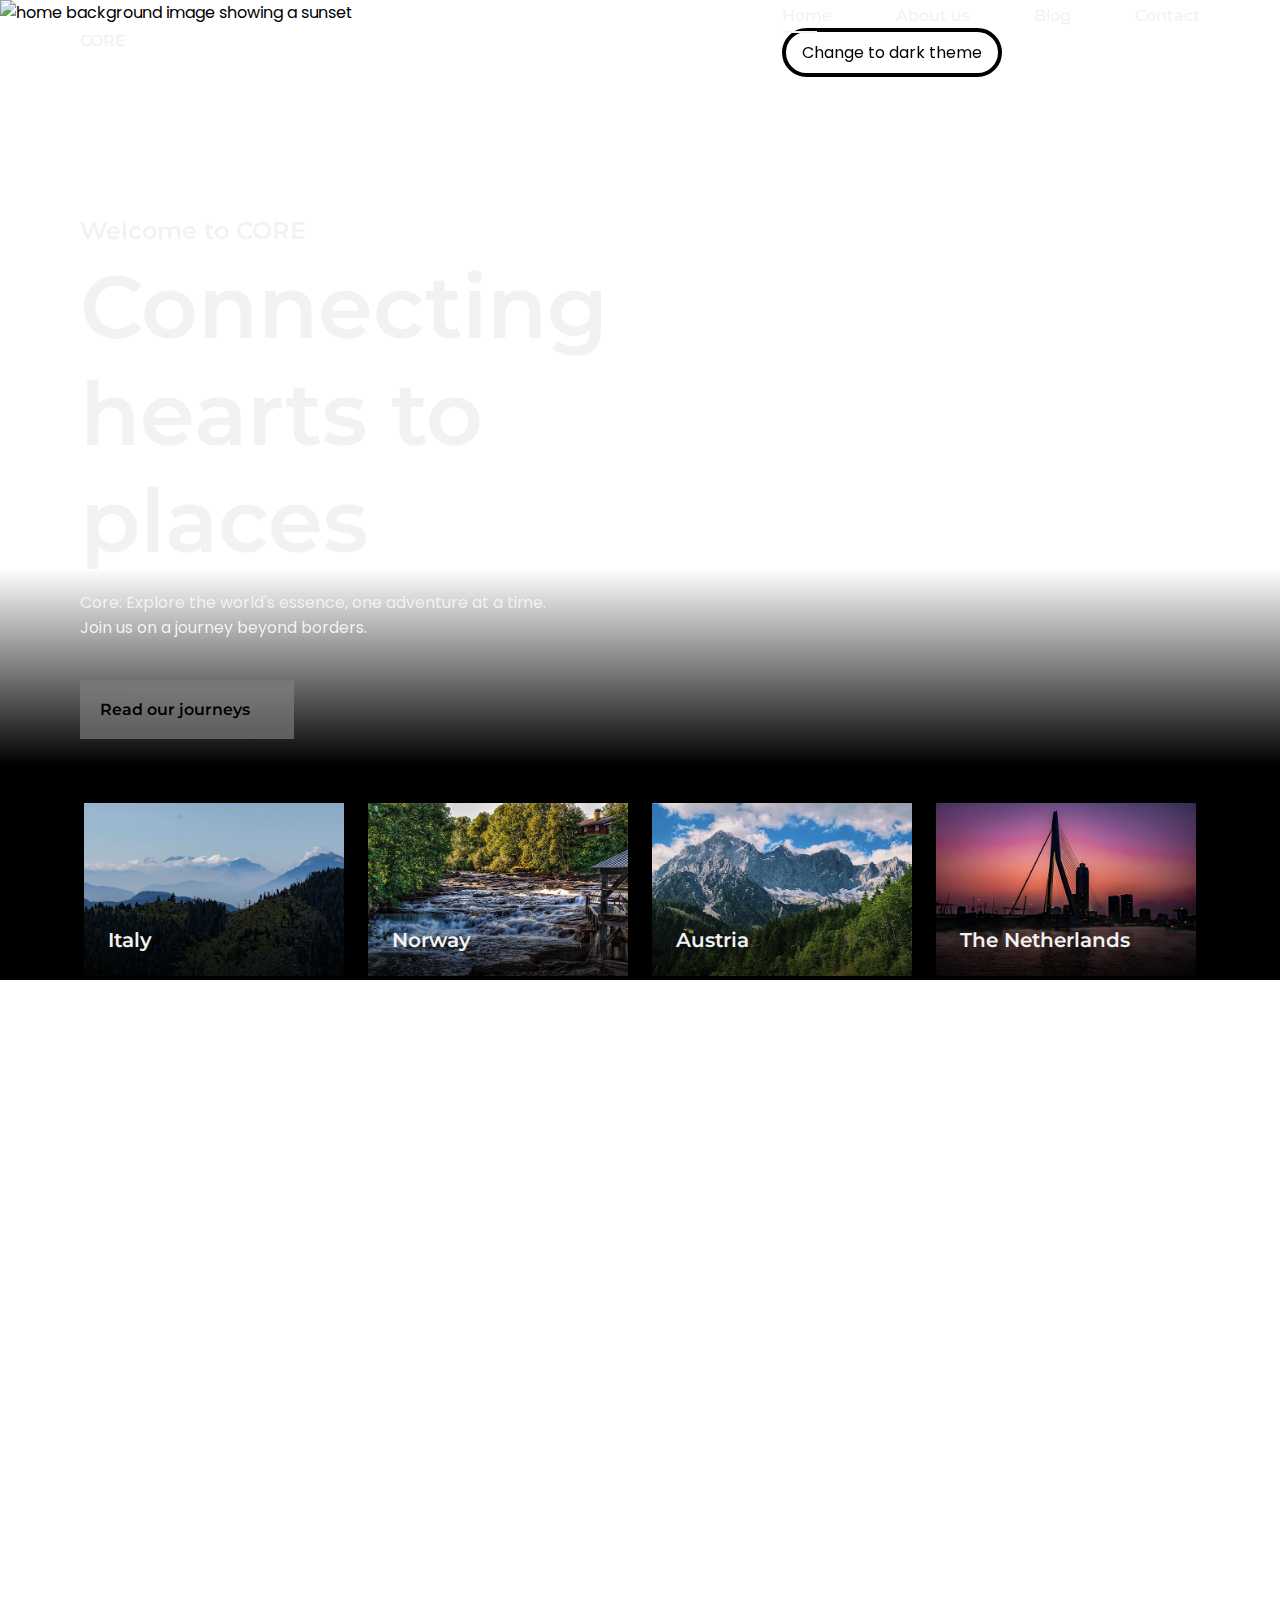
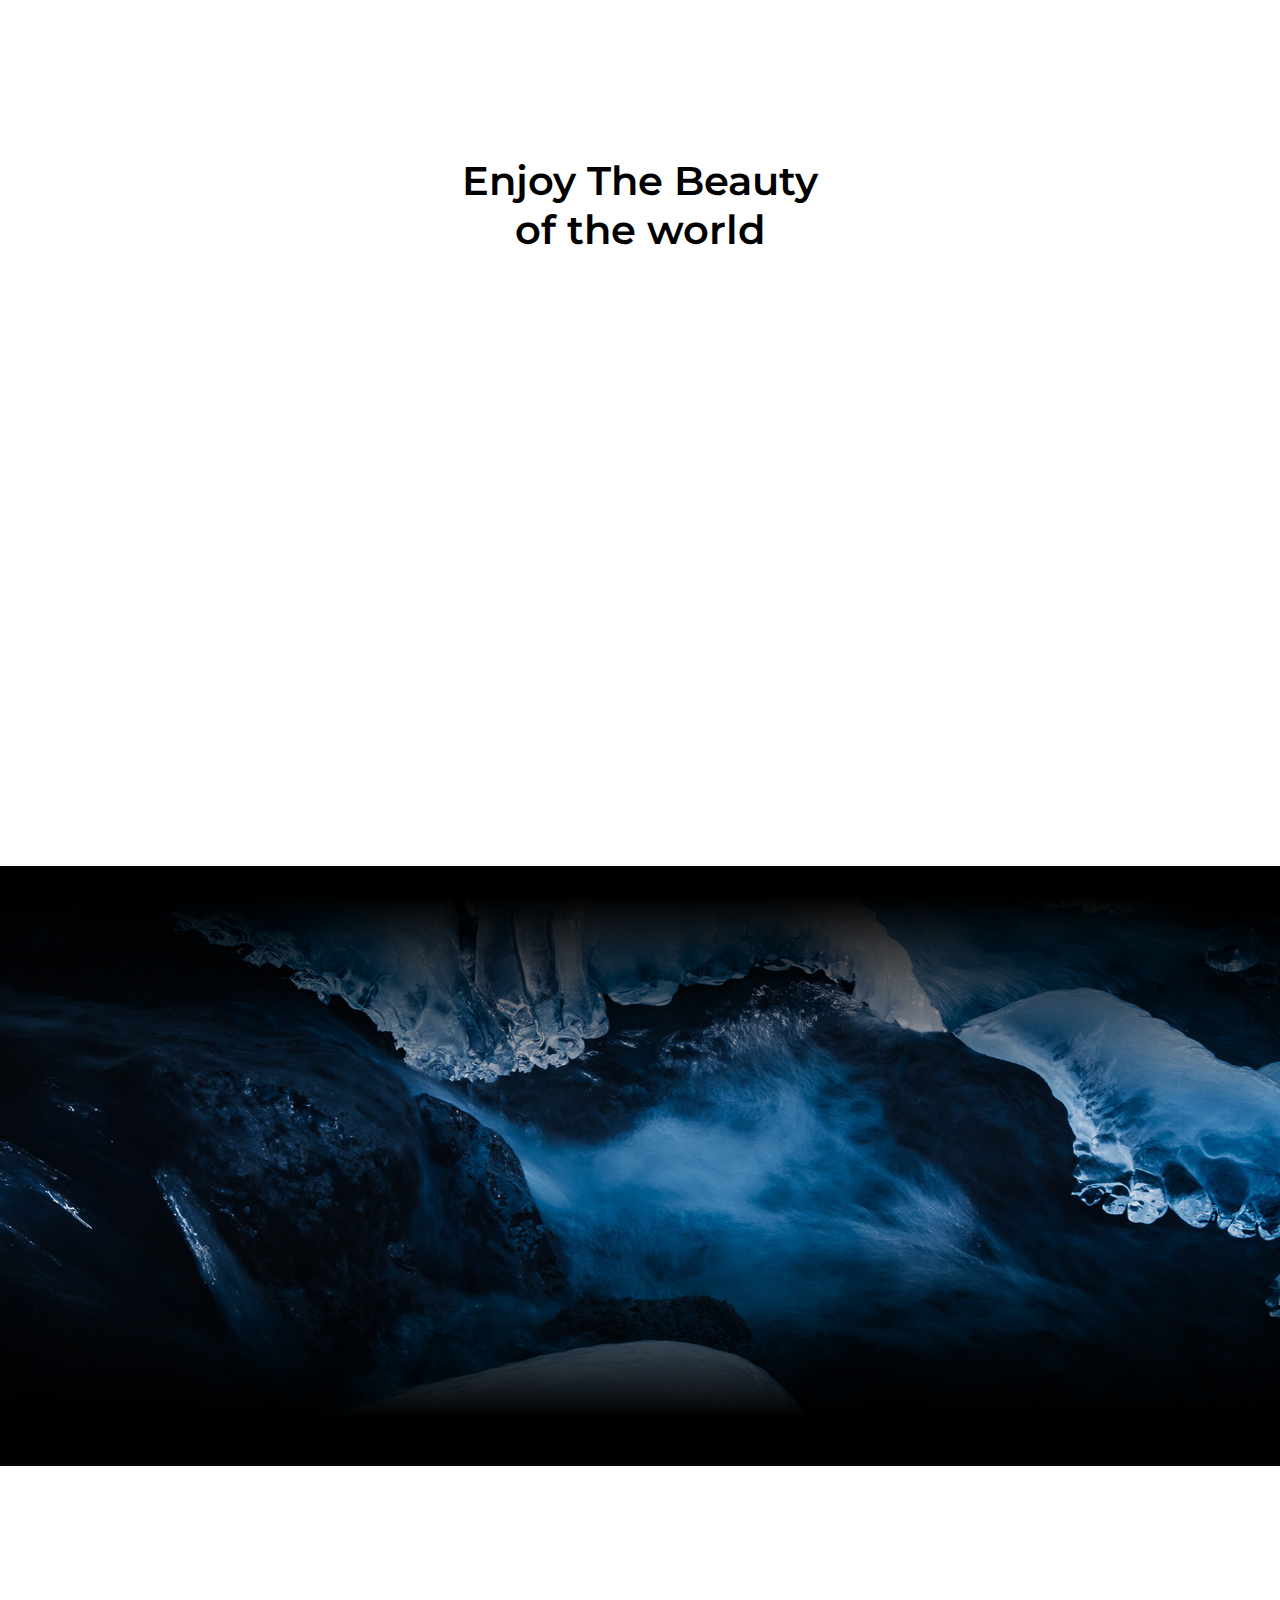
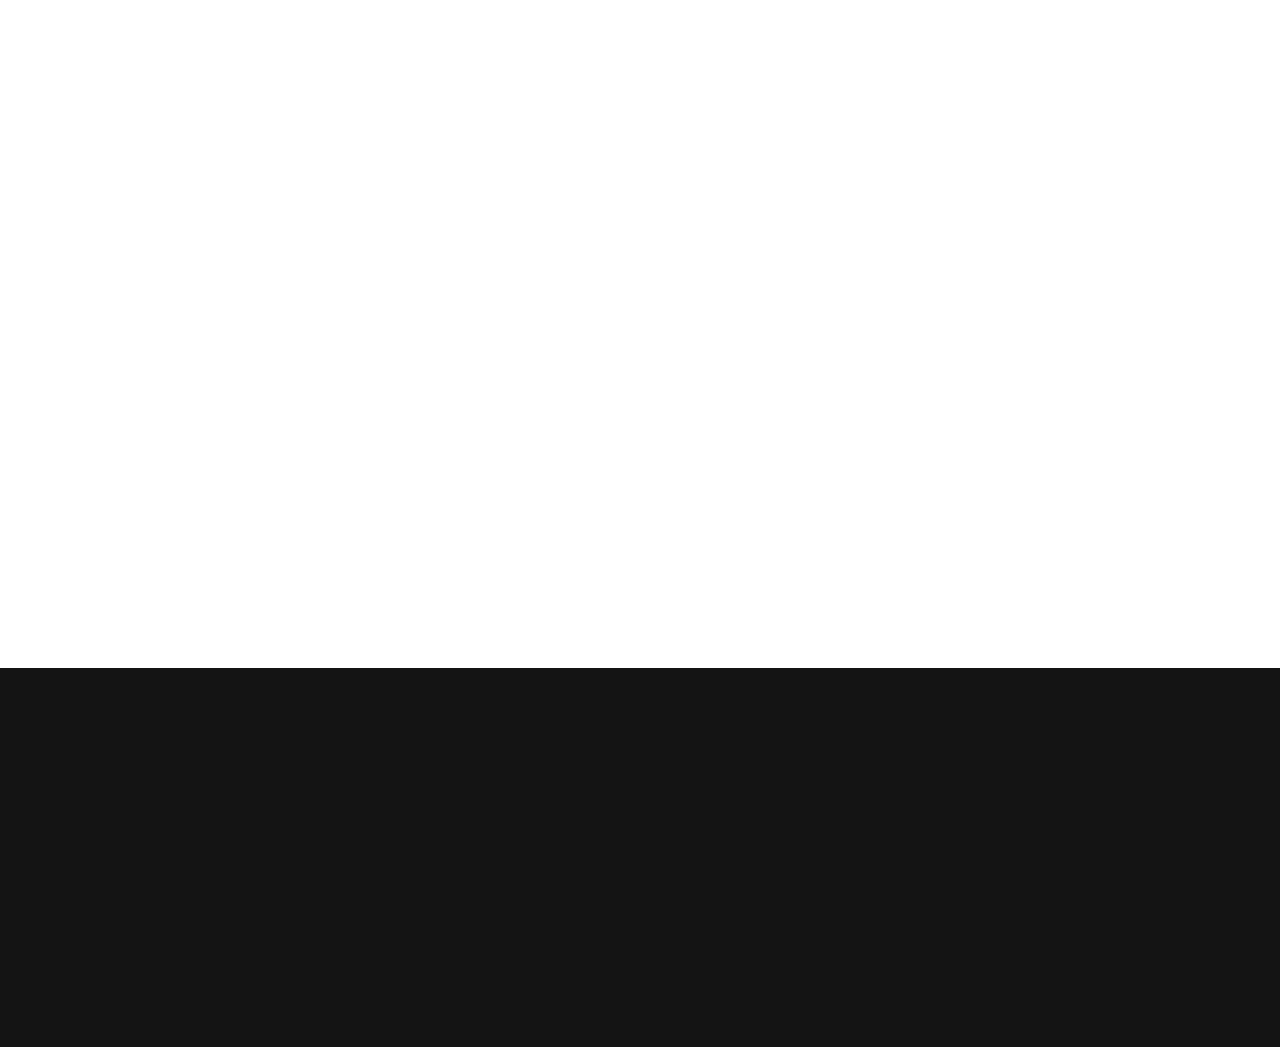
==== index.html @ 2d759344 "added new files" ====
<!DOCTYPE html>
<html lang="en">

<head>
    <meta charset="UTF-8">
    <meta name="viewport" content="width=device-width, initial-scale=1.0">

    <!--=============== FAVICON ===============-->
    <link rel="shortcut icon" href="assets/img/favicon.png" type="image/x-icon">

    <!--=============== REMIXICONS ===============-->
    <link href="https://cdn.jsdelivr.net/npm/remixicon@3.2.0/fonts/remixicon.css" rel="stylesheet">

    <!--=============== CSS ===============-->
    <link rel="stylesheet" href="assets/css/styles.css">

    <title>Blog</title>
</head>

<body>
    <!--==================== HEADER ====================-->
    <header class="header" id="header">
        <a href="#main" class="skip">Skip to main content</a>
        <nav class="nav container">
            <a href="#" class="nav__logo">
                CORE
            </a>
            <section class="nav__menu" id="nav-menu">
                <ul class="nav__list">
                    <li class="nav__item">
                        <a href="index.html" class="nav__link active-link">Home</a>
                    </li>
                    <li class="nav__item">
                        <a href="contact.html" class="nav__link">About us</a>
                    </li>
                    <li class="nav__item">
                        <a href="blog.html" class="nav__link">Blog</a>
                    </li>
                    <li class="nav__item">
                        <a href="contact.html" class="nav__link">Contact</a>
                    </li>

                </ul>
                <button class="darklight" type="button" data-theme-toggle aria-label="Change to light theme">Change
                    to
                    light
                    theme
                </button>
                <!--Close Button-->
                <section class="nav__close" id="nav-close">
                    <i class="ri-close-line"></i>
                </section>
            </section>
            <!-- Toggle Button -->
            <section class="nav__toggle" id="nav-toggle">
                <i class="ri-menu-line"></i>
            </section>
        </nav>
    </header>

    <!--==================== MAIN ====================-->
    <main id="main">

        <!--==================== HOME ====================-->
        <section class="home section" id="home">
            <img src="assets/img/sunset1.jpg" alt="home background image showing a sunset" class="home__bg">
            <section class="home__shadow"></section>

            <section class="home__container container grid">
                <section class="home__data">
                    <h3 class="home__subtitle">
                        Welcome to CORE
                    </h3>

                    <h1 class="home__title">
                        Connecting hearts to places
                    </h1>

                    <p class="home__description">
                        Core: Explore the world's essence, one adventure at a time. Join us on a journey beyond borders.
                    </p>

                    <a href="blog.html" class="button">
                        Read our journeys <i class="ri-arrow-right-line"></i>
                    </a>

                </section>

                <section class="home__cards grid">
                    <section class="home__card">
                        <img src="assets/img/home-trees.jpg" alt="image showing a mountain with fog and trees"
                            class="home__card-img">
                        <h3 class="home__card-title">Italy</h3>
                        <span class="home__card-shadow"></span>
                    </section>

                    <section class="home__card">
                        <img src="assets/img/home-lake.jpg" alt="image showing a waterfall" class="home__card-img">
                        <h3 class="home__card-title">Norway</h3>
                        <span class="home__card-shadow"></span>
                    </section>

                    <section class="home__card">
                        <img src="assets/img/home-mountain.jpg" alt="image showing a mountain" class="home__card-img">
                        <h3 class="home__card-title">Austria</h3>
                        <span class="home__card-shadow"></span>
                    </section>

                    <section class="home__card">
                        <img src="assets/img/home-beach.jpg" alt="image showing the erasmusbrug during sunset"
                            class="home__card-img">
                        <h3 class="home__card-title">The Netherlands</h3>
                        <span class="home__card-shadow"></span>
                    </section>
                </section>
            </section>
        </section>

        <!--==================== ABOUT ====================-->
        <section class="about section" id="about">
            <article class="about__container container grid">
                <article class="about__data">
                    <h2 class="section__title">
                        Who is CORE?
                    </h2>

                    <p class="about__description">
                        CORE is a travel blog that embodies the spirit of exploration. We are wanderers, storytellers,
                        and adventurers, dedicated to sharing the heart of travel experiences and inspiring journeys
                        beyond boundaries.
                    </p>

                    <a href="about.html" class="button">
                        More about CORE <i class="ri-arrow-right-line"></i>
                    </a>
                </article>

                <article class="about__image">
                    <img src="assets/img/about-bumblebee.jpg" alt="image showing a bumblebee in a flower"
                        class="about__img">
                    <article class="about__shadow"></article>
                </article>
            </article>
        </section>

        <!--==================== POPULAR ====================-->
        <section class="popular section" id="popular">
            <h2 class="section__title">
                Enjoy The Beauty <br>
                of the world
            </h2>

            <article class="popular__container container grid">
                <article class="popular__card">
                    <article class="popular__image">
                        <img src="assets/img/popular-churches.jpg" alt="image showing candles being lit in a church"
                            class="popular__img">
                        <article class="popular__shadow"></article>
                    </article>
                    <h2 class="popular__title">
                        St. Nicholas' Church
                    </h2>

                    <article class="popular__location">
                        <i class="ri-map-pin-2-line"></i>
                        <span>Italy</span>
                    </article>
                </article>

                <article class="popular__card">
                    <article class="popular__image">
                        <img src="assets/img/popular-castle.jpg" alt="image showing chairs and a window in a castle"
                            class="popular__img">
                        <article class="popular__shadow"></article>
                    </article>
                    <h2 class="popular__title">
                        Hohenzollern Castle
                    </h2>

                    <article class="popular__location">
                        <i class="ri-map-pin-2-line"></i>
                        <span>Germany</span>
                    </article>
                </article>

                <article class="popular__card">
                    <article class="popular__image">
                        <img src="assets/img/popular-lake.jpg" alt="image showing a waterfall" class="popular__img">
                        <article class="popular__shadow"></article>
                    </article>
                    <h2 class="popular__title">
                        Waterfall
                    </h2>

                    <article class="popular__location">
                        <i class="ri-map-pin-2-line"></i>
                        <span>Austria</span>
                    </article>
                </article>
            </article>
        </section>

        <!--==================== EXPLORE ====================-->
        <section class="explore section" id="explore">
            <article class="explore__container">
                <article class="explore__image">
                    <img src="assets/img/explore-ice.jpg" alt="image showing a stream of water with frozen ice"
                        class="explore__img">
                    <article class="explore__shadow"></article>
                </article>

                <article class="explore__content container grid">
                    <article class="explore__data">
                        <h2 class="section__title">
                            Explore The <br>
                            Best Paradises
                        </h2>

                        <p class="explore__description">
                            At CORE, we don't just travel; we embark on journeys that resonate with your desire for
                            adventure. Through the power of words, images, and experiences, we invite you to explore the
                            world with us. We understand the universal language of wanderlust, and together, we'll
                            discover the beauty of this world.
                        </p>
                    </article>

                    <article class="explore__user">
                        <img src="assets/img/explore-perfil.png" alt="picture of a man" class="explore__perfil">
                        <span class="explore__name">Paul Jeams</span>
                    </article>
                </article>
            </article>
        </section>

        <!--==================== JOIN ====================-->
        <section class="join section">
            <article class="join__container container grid">
                <article class="join__data">
                    <h2 class="section__title">
                        Your journey <br>
                        starts here
                    </h2>

                    <p class="join__description">
                        Get up to date with the latest
                        travel and information from us.
                    </p>

                    <form class="join__form">
                        <input type="email" placeholder="Enter your email" class="join__input">

                        <button class="join__button button">
                            Subscribe to our newsletter <i class="ri-arrow-right-line"></i>
                        </button>
                    </form>
                </article>

                <article class="join__image">
                    <img src="assets/img/join-church.jpg" alt="picture of a white chirch with red accents in a forest"
                        class="join__img">
                    <article class="join__shadow"></article>
                </article>
            </article>
        </section>
    </main>

    <!--==================== FOOTER ====================-->
    <footer class="footer">
        <section class="footer__container container grid">
            <section class="footer__content grid">
                <section>
                    <a href="" class="footer__logo">Travel</a>

                    <p class="footer__description">Travel with us and explore <br>
                        the world without limits.
                    </p>
                </section>

                <section class="footer__data grid">
                    <section>
                        <h3 class="footer__title">Reading</h3>

                        <ul class="footer__links">
                            <li>
                                <a href="" class="footer__link">Blog</a>
                            </li>
                        </ul>
                    </section>

                    <section>
                        <h3 class="footer__title">Company</h3>

                        <ul class="footer__links">
                            <li>
                                <a href="" class="footer__link">About us</a>
                            </li>
                        </ul>
                    </section>

                    <section>
                        <h3 class="footer__title">Contact</h3>

                        <ul class="footer__links">
                            <li>
                                <a href="contact.html" class="footer__link">Contact us</a>
                            </li>
                        </ul>
                    </section>
                </section>
            </section>

            <section class="footer__group">
                <section class="footer__social">
                    <a href="" target="_blank" class="footer__social-links">
                        <i class="ri-facebook-line"></i>
                    </a>

                    <a href="" target="_blank" class="footer__social-links">
                        <i class="ri-instagram-line"></i>
                    </a>

                    <a href="" target="_blank" class="footer__social-links">
                        <i class="ri-twitter-line"></i>
                    </a>

                    <a href="" target="_blank" class="footer__social-links">
                        <i class="ri-youtube-line"></i>
                    </a>
                </section>

                <span class="footer__copy">
                    &#169; Copyright. All rights reserved
                </span>
            </section>
        </section>
    </footer>

    <!--========== SCROLL UP ==========-->
    <a href="" class="scrollup" id="scroll-up">
        <i class="ri-arrow-up-line"></i>
    </a>

    <!--=============== SCROLLREVEAL ===============-->
    <script src="assets/js/scrollreveal.min.js"></script>

    <!--=============== MAIN JS ===============-->
    <script src="assets/js/main.js"></script>
</body>

</html>
---- assets/css/styles.css ----
/*=============== GOOGLE FONTS ===============*/
@import url("https://fonts.googleapis.com/css2?family=Montserrat:wght@500;600&family=Poppins:wght@400;500&display=swap");

/*=============== VARIABLES CSS ===============*/
:root {
  --header-height: 3.5rem;
  /*========== Colors ==========*/
  /*Color mode HSL(hue, saturation, lightness)*/
  --title-color: hsl(0, 0%, 95%);
  --text-color: hsl(0, 0%, 70%);
  --text-color-light: hsl(0, 0%, 60%);
  --body-color: hsl(0, 0%, 0%);
  --container-color: hsl(0, 0%, 8%);

  /*========== Font and typography ==========*/
  /*.5rem = 8px | 1rem = 16px ...*/
  --body-font: "Poppins", sans-serif;
  --second-font: "Montserrat", sans-serif;
  --biggest-font-size: 2.75rem;
  --h1-font-size: 1.5rem;
  --h2-font-size: 1.25rem;
  --h3-font-size: 1rem;
  --normal-font-size: .938rem;
  --small-font-size: .813rem;
  --smaller-font-size: .75rem;

  /*========== Font weight ==========*/
  --font-regular: 400;
  --font-medium: 500;
  --font-semi-bold: 600;

  /*========== z index ==========*/
  --z-tooltip: 10;
  --z-fixed: 100;

  /*========== blog ==========*/
  --surface-color: #fff;
  --curve: 40;
}

[data-theme="light"] {
  --color-bg: #ffffff;
  --color-fg: #000000;
  --color-fga: rgb(119, 119, 119);
}

[data-theme="dark"] {
  --color-bg: #000000;
  --color-fg: #ffffff;
}

/*========== Responsive typography ==========*/
@media screen and (min-width: 1152px) {
  :root {
    --biggest-font-size: 5.5rem;
    --h1-font-size: 2.5rem;
    --h2-font-size: 1.5rem;
    --h3-font-size: 1.25rem;
    --normal-font-size: 1rem;
    --small-font-size: .875rem;
    --smaller-font-size: .813rem;
  }
}

/*=============== BASE ===============*/
* {
  box-sizing: border-box;
  padding: 0;
  margin: 0;
}

html {
  scroll-behavior: smooth;
}

body,
button,
input {
  font-family: var(--body-font);
  font-size: var(--normal-font-size);
  color: var(--text-color);
}

body {
  background-color: var(--color-bg);
  color: var(--color-fg);
}

.darklight {
  padding: 0.5rem 1rem;
  transition: all var(--global-transition-time) ease-in-out;
  border-radius: 2rem;
  cursor: pointer;
  color: var(--color-fg);
  background-color: transparent;
  /* background-color: var(--color-bg); */
  border: 0.25rem solid var(--color-fg);
}

button,
input {
  outline: none;
  border: none;
}

h1,
h2,
h3,
h4 {
  color: var(--title-color);
  font-family: var(--second-font);
  font-weight: var(--font-semi-bold);
}

ul {
  list-style: none;
}

a {
  text-decoration: none;
}

img {
  display: block;
  max-width: 100%;
  height: auto;
}

/*=============== REUSABLE CSS CLASSES ===============*/
.container {
  max-width: 1120px;
  margin-inline: 1.5rem;
}

.grid {
  display: grid;
  gap: 1.5rem;
}

.section {
  padding-block: 5rem 1rem;
}

.section__title {
  text-align: center;
  font-size: var(--h1-font-size);
  margin-bottom: 1.5rem;
  color: var(--color-fg);
}

main {
  overflow: hidden;
  /* For animation ScrollReveal */
}

/*=============== HEADER & NAV ===============*/
.header {
  position: fixed;
  width: 100%;
  background-color: transparent;
  top: 0;
  left: 0;
  z-index: var(--z-fixed);
}

.nav {
  height: var(--header-height);
  display: flex;
  justify-content: space-between;
  align-items: center;
}

.nav__logo {
  color: var(--title-color);
  font-family: var(--second-font);
  font-weight: var(--font-semi-bold);
}

.nav__toggle,
.nav__close {
  display: flex;
  font-size: 1.25rem;
  color: var(--title-color);
  cursor: pointer;
}


/* Navigation for mobile devices */
@media screen and (max-width: 1023px) {
  .nav__menu {
    position: fixed;
    top: -100%;
    left: 0;
    background-color: hsla(0, 0%, 0%, .3);
    width: 100%;
    padding-block: 4rem;
    backdrop-filter: blur(24px);
    -webkit-backdrop-filter: blur(24px);
    /*for safari*/
    transition: top .4s;
  }
}

.nav__list {
  text-align: center;
  display: flex;
  flex-direction: column;
  row-gap: 2.5rem;
}

.nav__link {
  position: relative;
  color: var(--title-color);
  font-family: var(--second-font);
  font-weight: var(--font-medium);
}

.nav__link::after {
  content: '';
  width: 0;
  height: 2px;
  background-color: var(--title-color);
  position: absolute;
  left: 0;
  bottom: -.5rem;
  transition: width .3s;
}

.nav__link:hover::after {
  width: 70%;
}

.nav__close {
  position: absolute;
  top: 1rem;
  right: 1.5rem;
}

/* Show menu */
.show-menu {
  top: 0;
}

/* Add blur to header */
.blur-header::after {
  content: '';
  position: absolute;
  width: 1000%;
  height: 100%;
  background-color: hsla(0, 0%, 0%, .3);
  backdrop-filter: blur(24px);
  -webkit-backdrop-filter: blur(24px);
  top: 0;
  left: 0;
  z-index: -1;
}

/* Active link */
.active-link::after {
  width: 70%;
}

/*=============== HOME ===============*/
.home {
  position: relative;
}

.home__bg {
  position: absolute;
  top: 0;
  left: 0;
  width: 100%;
  height: 750px;
  object-fit: cover;
  object-position: center;
}

.home__shadow {
  position: absolute;
  top: 0;
  left: 0;
  width: 100%;
  height: 800px;
  background: linear-gradient(180deg,
      hsla(0, 0%, 0%, 0) 58%,
      hsl(0, 0%, 0%) 78%);
}

.home__container {
  position: relative;
  padding-top: 3rem;
  row-gap: 3rem;
}

.home__data {
  text-align: center;
}

.home__subtitle {
  font-size: var(--h3-font-size);
  margin-bottom: .5rem;
}

.home__title {
  font-size: var(--biggest-font-size);
  margin-bottom: 1rem;
}

.home__description {
  margin-bottom: 2rem;
  color: var(--title-color);
}

.home__cards {
  grid-template-columns: 240px;
  justify-content: center;
}

.home__card {
  position: relative;
  overflow: hidden;
}

.home__card-img {
  transition: transform .4s;
}

.home__card-shadow {
  position: absolute;
  width: 100%;
  height: 100%;
  top: 0;
  left: 0;
  background: linear-gradient(180deg,
      hsla(0, 0%, 0%, 0) 50%,
      hsl(0, 0%, 0%) 125%);
}

.home__card-title {
  position: absolute;
  left: 1rem;
  bottom: 1rem;
  font-size: var(--h3-font-size);
  z-index: 1;
}

.home__card:hover .home__card-img {
  transform: scale(1.2);
}

/*=============== BUTTON ===============*/
.button {
  background-color: hsla(0, 0%, 100%, .2);
  padding: 1.25rem;
  color: var(--title-color);
  display: inline-flex;
  align-items: center;
  column-gap: .5rem;
  font-family: var(--second-font);
  font-weight: var(--font-semi-bold);
  backdrop-filter: blur(24px);
  -webkit-backdrop-filter: blur(24px);
}

.button i {
  font-size: 1.25rem;
  transition: transform .4s;
  font-weight: initial;
}

.button:hover i {
  transform: translateX(.25rem);
}

/*=============== ABOUT ===============*/
.about__container {
  row-gap: 3rem;
}

.about__data {
  text-align: center;
}

.about__description {
  margin-bottom: 2rem;
}

.about__image {
  position: relative;
  justify-self: center;
  overflow: hidden;
}

.about__img {
  width: 300px;
  transition: transform .4s;
}

.about__shadow {
  position: absolute;
  top: 0;
  left: 0;
  width: 100%;
  height: 100%;
  background: linear-gradient(180deg,
      hsla(0, 0%, 0%, 0) 50%,
      hsl(0, 0%, 0%) 125%);
}

.about__image:hover .about__img {
  transform: scale(1.2);
}

/*=============== POPULAR ===============*/
.popular__container {
  padding-top: 1.5rem;
  grid-template-columns: 240px;
  justify-content: center;
  row-gap: 2.5rem;
}

.popular__image {
  position: relative;
  overflow: hidden;
  margin-bottom: 1rem;
}

.popular__img {
  transition: transform .4s;
}

.popular__shadow {
  position: absolute;
  top: 0;
  left: 0;
  width: 100%;
  height: 100%;
  background: linear-gradient(180deg,
      hsla(0, 0%, 0%, 0) 50%,
      hsl(0, 0%, 0%) 125%);
}

.popular__title {
  font-size: var(--small-font-size);
  margin-bottom: .5rem;
  color: var(--color-fg);
}

.popular__location {
  display: inline-flex;
  align-items: center;
  column-gap: .25rem;
  font-size: var(--small-font-size);
  font-family: var(--second-font);
  font-weight: 500;
}

.popular__location i {
  font-size: 1rem;
}

.popular__image:hover .popular__img {
  transform: scale(1.2);
}

/*=============== EXPLORE ===============*/
.explore {
  position: relative;
}

.explore__image {
  position: absolute;
  overflow: hidden;
}

.explore__img {
  width: 100%;
  height: 333px;
  object-fit: cover;
  object-position: center;
}
.explore__data h2{
  color: var(--title-color);
}
.explore__shadow {
  position: absolute;
  top: 0;
  left: 0;
  width: 100%;
  height: 100%;
  background: linear-gradient(180deg,
      hsl(0, 0%, 0%) 5%,
      hsla(0, 0%, 0%, 0) 40%,
      hsla(0, 0%, 0%, 0) 60%,
      hsl(0, 0%, 0%) 92%);
}

.explore__content {
  position: relative;
  padding-top: 16rem;
  text-align: center;
  row-gap: 2.5rem;
}

.explore__user {
  display: inline-flex;
  align-items: center;
  justify-content: center;
  column-gap: .5rem;
}

.explore__perfil {
  width: 30px;
  border-radius: 50%;
}

.explore__name {
  font-size: var(--small-font-size);
  color: var(--color-fg);
}

.explore__description {
  color: var(--color-fga);
}

/*=============== JOIN ===============*/
.join__container {
  row-gap: 3rem;
  padding-bottom: 2.5rem;
}

.join__data {
  text-align: center;
}

.join__description {
  margin-bottom: 2rem;
}

.join__form {
  display: grid;
  row-gap: 1rem;
}

.join__input {
  padding: 1.25rem 1rem;
  background-color: var(--container-color);
}

.join__button {
  cursor: pointer;
  color: var(--color-fg)
}

.join__image {
  position: relative;
  justify-self: center;
  overflow: hidden;
}

.join__img {
  width: 300px;
  transition: transform .4s;
}

.join__shadow {
  position: absolute;
  top: 0;
  left: 0;
  width: 100%;
  height: 100%;
  background: linear-gradient(180deg,
      hsla(0, 0%, 0%, 0) 50%,
      hsl(0, 0%, 0%) 125%);
}

.join__image:hover .join__img {
  transform: scale(1.2);
}

/*=============== FOOTER ===============*/
.footer {
  padding-block: 2.5rem;
  background-color: var(--container-color);
}

.footer__content {
  row-gap: 3.5rem;
}

.footer__logo {
  display: inline-block;
  color: var(--title-color);
  font-size: var(--h2-font-size);
  font-family: var(--second-font);
  font-weight: var(--font-semi-bold);
  margin-bottom: 1rem;
}

.footer__data {
  grid-template-columns: repeat(2, max-content);
  gap: 2.5rem 3.5rem;
}

.footer__title {
  font-size: var(--h3-font-size);
  margin-bottom: 1rem;
}

.footer__links {
  display: grid;
  row-gap: .75rem;
}

.footer__link {
  color: var(--text-color);
  transition: color .4s;
}

.footer__link:hover {
  color: var(--title-color);
}

.footer__group,
.footer__social {
  display: flex;
}

.footer__group {
  margin-top: 5rem;
  flex-direction: column;
  align-items: center;
  row-gap: 2rem;
}

.footer__social {
  column-gap: 1.5rem;
}

.footer__social-links {
  color: var(--text-color);
  font-size: 1.25rem;
  transition: color .4s, transform .4s;
}

.footer__social-links:hover {
  color: var(--title-color);
  transform: translateY(-.25rem);
}

.footer__copy {
  font-size: var(--smaller-font-size);
  color: var(--text-color-light);
  text-align: center;
}

.footer__description{
  color: var(--title-color);
}

/*=============== SCROLL BAR ===============*/
::-webkit-scrollbar {
  width: .6rem;
  border-radius: .5rem;
  background-color: hsl(0, 0%, 10%);
}

::-webkit-scrollbar-thumb {
  border-radius: .5rem;
  background-color: hsl(0, 0%, 20%);
}

::-webkit-scrollbar-thumb:hover {
  background-color: hsl(0, 0%, 30%);
}

/*=============== SCROLL UP ===============*/
.scrollup {
  position: fixed;
  right: 1rem;
  bottom: -50%;
  background-color: hsla(0, 0%, 100%, .1);
  padding: 6px;
  display: inline-flex;
  color: var(--title-color);
  font-size: 1.25rem;
  backdrop-filter: blur(24px);
  -webkit-backdrop-filter: blur(24px);
  z-index: var(--z-tooltip);
  transition: bottom .4s, transform .4s;
}

.scrollup:hover {
  transform: translateY(-.25rem);
}

/* Show scroll up*/
.show-scroll {
  bottom: 3rem;
}

/*=============== BREAKPOINTS ===============*/
/* For small devices */
@media screen and (max-width: 340px) {
  .container {
    margin-inline: 1rem;
  }

  .footer__data {
    grid-template-columns: max-content;
  }
}

/* For medium devices */
@media screen and (min-width: 576px) {
  .home__container,
  .about__container,
  .explore__content,
  .join__container {
    grid-template-columns: 380px;
    justify-content: center;
  }

  .footer__data {
    grid-template-columns: repeat(3, max-content);
  }
}

@media screen and (min-width: 768px) {
  .home__cards {
    grid-template-columns: repeat(2, 240px);
  }

  .about__container,
  .join__container {
    grid-template-columns: repeat(2, 350px);
    align-items: center;
  }

  .about__data,
  .about__data .section__title,
  .join__data,
  .join__data .section__title {
    text-align: initial;
  }

  .popular__container {
    grid-template-columns: repeat(2, 240px);
  }

  .explore__img {
    width: 100vw;
  }

  .join__image {
    order: -1;
  }

  .footer__content {
    grid-template-columns: repeat(2, max-content);
    justify-content: space-between;
  }

  .footer__group {
    flex-direction: row;
    justify-content: space-between;
  }

  .footer__copy {
    order: -1;
  }
}

/* For large devices */
@media screen and (min-width: 1023px) {
  .nav__close,
  .nav__toggle {
    display: none;
  }

  .nav__list {
    flex-direction: row;
    column-gap: 4rem;
  }

  .popular__container {
    grid-template-columns: repeat(3, 240px);
  }

  .footer__data {
    grid-template-columns: repeat(4, max-content);
    column-gap: 4.5rem;
  }
}

@media screen and (min-width: 1152px) {
  .container {
    margin-inline: auto;
  }

  .section {
    padding-block: 7rem 2rem;
  }

  .nav {
    height: calc(var(--header-height) + 1.5rem);
  }

  .blur-header::after {
    backdrop-filter: blur(25px);
    -webkit-backdrop-filter: blur(25px);
  }

  .home__container {
    grid-template-columns: initial;
    justify-content: initial;
    row-gap: 4rem;
    padding-top: 6.5rem;
  }

  .home__shadow {
    height: 980px;
  }

  .home__data {
    text-align: initial;
    width: 480px;
  }

  .home__subtitle {
    font-size: var(--h2-font-size);
  }

  .home__description {
    margin-bottom: 2.5rem;
  }

  .home__cards {
    grid-template-columns: repeat(4, 260px);
  }

  .home__card-title {
    left: 1.5rem;
    bottom: 1.5rem;
  }

  .button {
    column-gap: 1.5rem;
    color: var(--color-fg);
  }

  .about__container {
    grid-template-columns: 400px 460px;
    column-gap: 8.5rem;
    padding-block: 1rem;
  }

  .about__description {
    margin-bottom: 3rem;
  }

  .about__img {
    width: 460px;
  }

  .popular__container {
    grid-template-columns: repeat(3, 300px);
    column-gap: 3rem;
    padding-top: 4rem;
  }

  .popular__title {
    font-size: var(--h2-font-size);
  }

  .popular__location {
    font-size: var(--normal-font-size);
  }

  .explore__img {
    height: 600px;
  }

  .explore__content {
    padding-top: 28rem;
    grid-template-columns: 670px 1fr;
  }

  .explore__data,
  .explore__data .section__title {
    text-align: initial;
  }

  .explore__user {
    justify-content: flex-end;
    align-self: flex-end;
    margin-bottom: 1.25rem;
  }

  .join__container {
    grid-template-columns: 460px 340px;
    column-gap: 8.5rem;
    padding-block: 1rem 5rem;
  }

  .join__img {
    width: 460px;
  }

  .join__description {
    margin-bottom: 3rem;
  }

  .footer {
    padding-block: 5rem 3rem;
  }

  .footer__title {
    margin-bottom: 1.5rem;
  }

  .footer__group {
    margin-top: 7rem;
  }

  .footer__social {
    column-gap: 2rem;
  }

  .footer__social-links {
    font-size: 1.5rem;
  }

  .scrollup {
    right: 3rem;
  }
}

/* BLOG */
.cards {
  display: grid;
  grid-template-columns: repeat(auto-fit, minmax(300px, 1fr));
  gap: 2rem;
  margin: 4rem 5vw;
  padding: 0;
  list-style-type: none;
  margin-top: 100px;
}

.card {
  position: relative;
  display: block;
  height: 100%;
  border-radius: calc(var(--curve) * 1px);
  overflow: hidden;
  text-decoration: none;
}

.card__image {
  width: 100%;
  height: auto;
}

.card__overlay {
  position: absolute;
  bottom: 0;
  left: 0;
  right: 0;
  z-index: 1;
  border-radius: calc(var(--curve) * 1px);
  background-color: var(--surface-color);
  transform: translateY(100%);
  transition: .2s ease-in-out;
}

.card:hover .card__overlay {
  transform: translateY(0);
}

.card__header {
  position: relative;
  display: flex;
  align-items: center;
  gap: 2em;
  padding: 1em;
  border-radius: calc(var(--curve) * 1px) 0 0 0;
  background-color: var(--surface-color);
  transform: translateY(-100%);
  transition: .2s ease-in-out;
}

.card__arc {
  width: 80px;
  height: 80px;
  position: absolute;
  bottom: 100%;
  right: 0;
  z-index: 1;
}

.card__arc path {
  fill: var(--surface-color);
}

.card:hover .card__header {
  transform: translateY(0);
}

.card__thumb {
  flex-shrink: 0;
  width: 50px;
  height: 50px;
  border-radius: 50%;
}

.card__title {
  font-size: 1em;
  margin: 0 0 .3em;
  color: #6A515E;
}

.card__tagline {
  display: block;
  margin: 1em 0;
  font-size: .8em;
  color: #D7BDCA;
}

.card__status {
  font-size: .8em;
  color: #6488ea;
}

.card__description {
  padding: 0 2em 2em;
  margin: 0;
  color: #3a3739;
  display: -webkit-box;
  -webkit-box-orient: vertical;
  overflow: hidden;
}

/* CONTACT */
#contact-form {
  text-align: center;
  max-width: 90%;
  margin: 0 auto;
  margin-top: 100px;
}

label {
  font-weight: 400;
  cursor: pointer;
}

.textarea,
.input {
  border: none;
  outline: none;
  border-radius: 0;
  text-align: center;
  background: none;
  max-width: 90%;
  padding: 1rem;
  border: 2px dashed rgba(255, 255, 255, 0);
  box-sizing: border-box;
  cursor: text;
}

.textarea {
  text-align: left;
  resize: none;
  width: 90%;
  border-color: rgba(255, 255, 255, 0)
}

.textarea:focus {
  background-color: rgba(255, 255, 255, 0.04);
  border: 2px dashed rgb(255, 255, 255);
}

.textarea:focus:required:valid {
  border: 2px solid rgba(171, 171, 171, 0);
  border-bottom: 2px solid rgba(255, 255, 255, 0.2);
}

.textarea:required:valid {
  border-bottom: 2px solid rgba(255, 255, 255, 0.2);
}

.input {
  border-bottom: 2px dashed rgba(255, 255, 255, 0.5);
}

.input:required,
.textarea:required {
  border-bottom: 2px dashed rgba(255, 255, 255, 0.5);
}

.input:focus {
  border-bottom: 2px dashed rgb(255, 255, 255);
  background-color: rgba(255, 255, 255, 0.04);
}

.input:required:valid {
  border-bottom: 2px solid rgba(255, 255, 255, 0.2);
}

.input:required:invalid {
  color: rgba(255, 255, 255, 0.5);
}

::-webkit-input-placeholder {
  text-align: center;
  color: rgba(255, 255, 255, 0.4);
  font-style: italic;
  font-weight: 400;
}

:-moz-placeholder {
  text-align: center;
  color: rgba(255, 255, 255, 0.4);
  font-style: italic;
  font-weight: 400;
}

::-moz-placeholder {
  text-align: center;
  color: rgba(255, 255, 255, 0.4);
  font-style: italic;
  font-weight: 400;
}

:-ms-input-placeholder {
  text-align: center;
  color: rgba(255, 255, 255, 0.4);
  font-style: italic;
  font-weight: 400;
}

.expanding {
  vertical-align: top;
}

.send-icn {
  fill: rgb(255, 255, 255)
}

.send-icn:hover {
  fill: rgb(100, 136, 234);
  cursor: pointer;
}

.buttoon {
  background: none;
  border: none;
  outline: none;
  margin: 2vmax;
}

.buttoon:hover small {
  opacity: 1;
}

small {
  display: block;
  opacity: 0;
}

/* Styling about pagina */

#about-section {
  width: 100%;
  height: auto;
  display: flex;
  justify-content: space-between;
  align-items: center;
  padding: 80px 12%;
}

.about-left img {
  width: 420px;
  height: auto;
  transform: translateY(50px);
}

.about-right {
  width: 54%;
}

.about-right ul li {
  display: flex;
  align-items: center;
}

.about-right h1 {
  color: #e74d06;
  font-size: 37px;
  margin-bottom: 5px;
}

.about-right p {
  color: #444;
  line-height: 26px;
  font-size: 15px;
}

.about-right .address {
  margin: 25px 0;
}

.about-right .address ul li {
  margin-bottom: 5px;
}

.address .address-logo {
  margin-right: 15px;
  color: #e74d06;
}

.address .saprater {
  margin: 0 35px;
}

.about-right .expertise ul {
  width: 80%;
  display: flex;
  align-items: center;
  justify-content: space-between;
}

.expertise h3 {
  margin-bottom: 10px;
}

.expertise .expertise-logo {
  font-size: 19px;
  margin-right: 10px;
  color: #e74d06;
}

/* Style skip link */
.skip {
  position: absolute;
  left: -10000px;
  top: auto;
  width: 1px;
  height: 1px;
  overflow: hidden;
  color: #fff;
}

.skip:focus {
  position: static;
  width: auto;
  height: auto;
}

/* Applies styles when Reduced Motion is enabled */
@media screen and (prefers-reduced-motion: reduce) {}

@media screen and (prefers-reduced-motion) {}
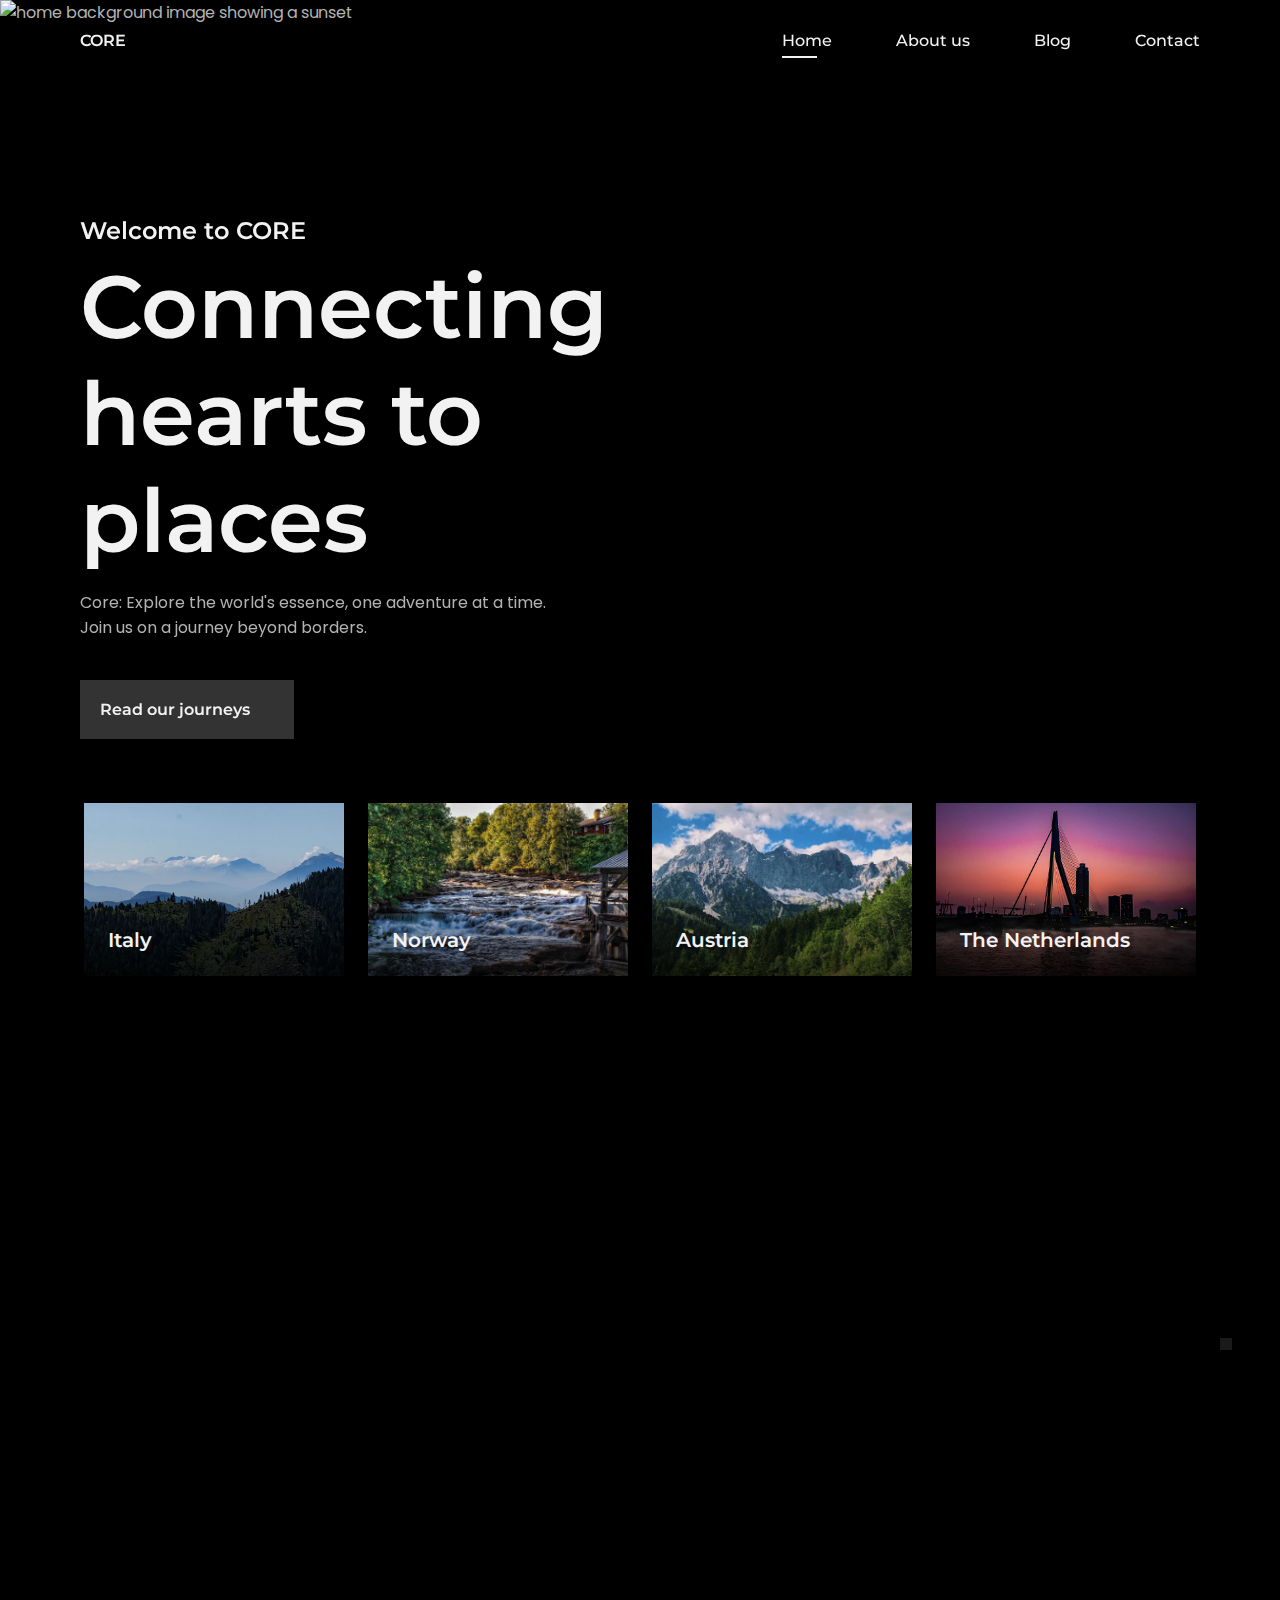
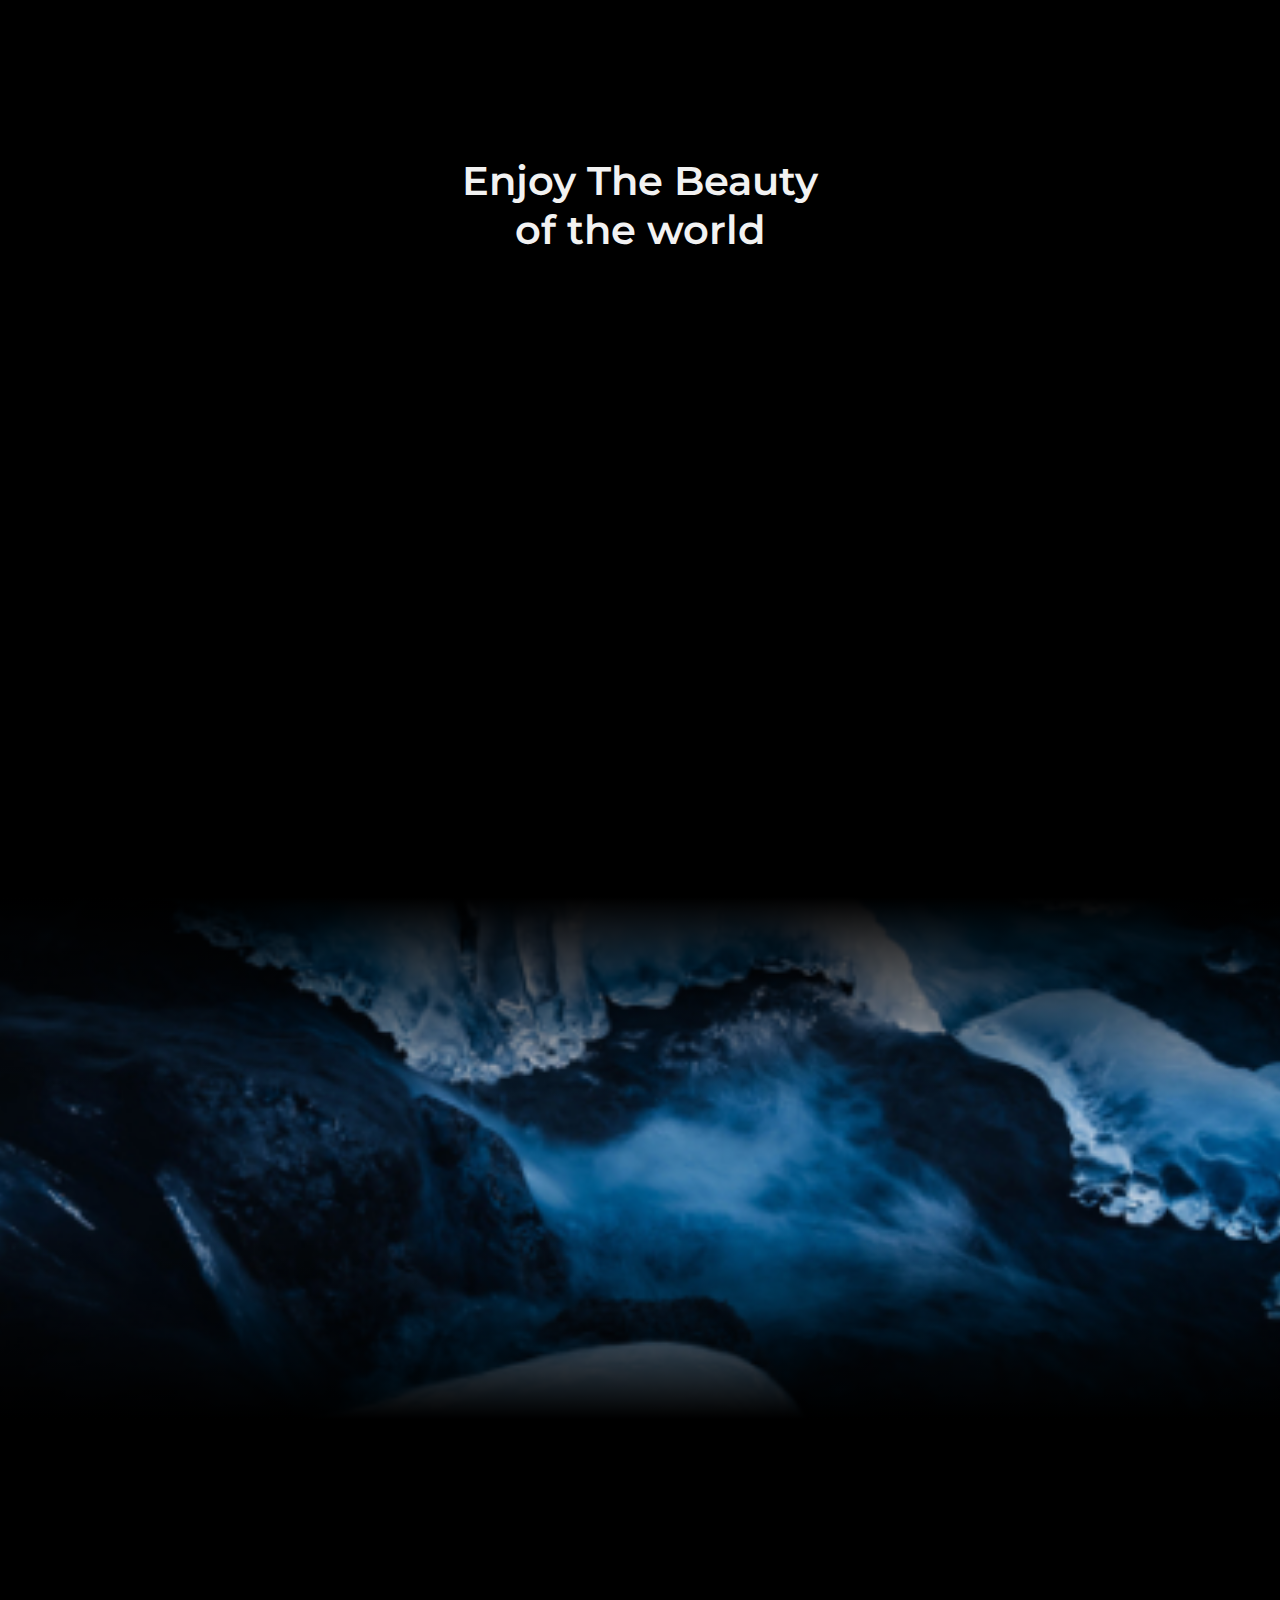
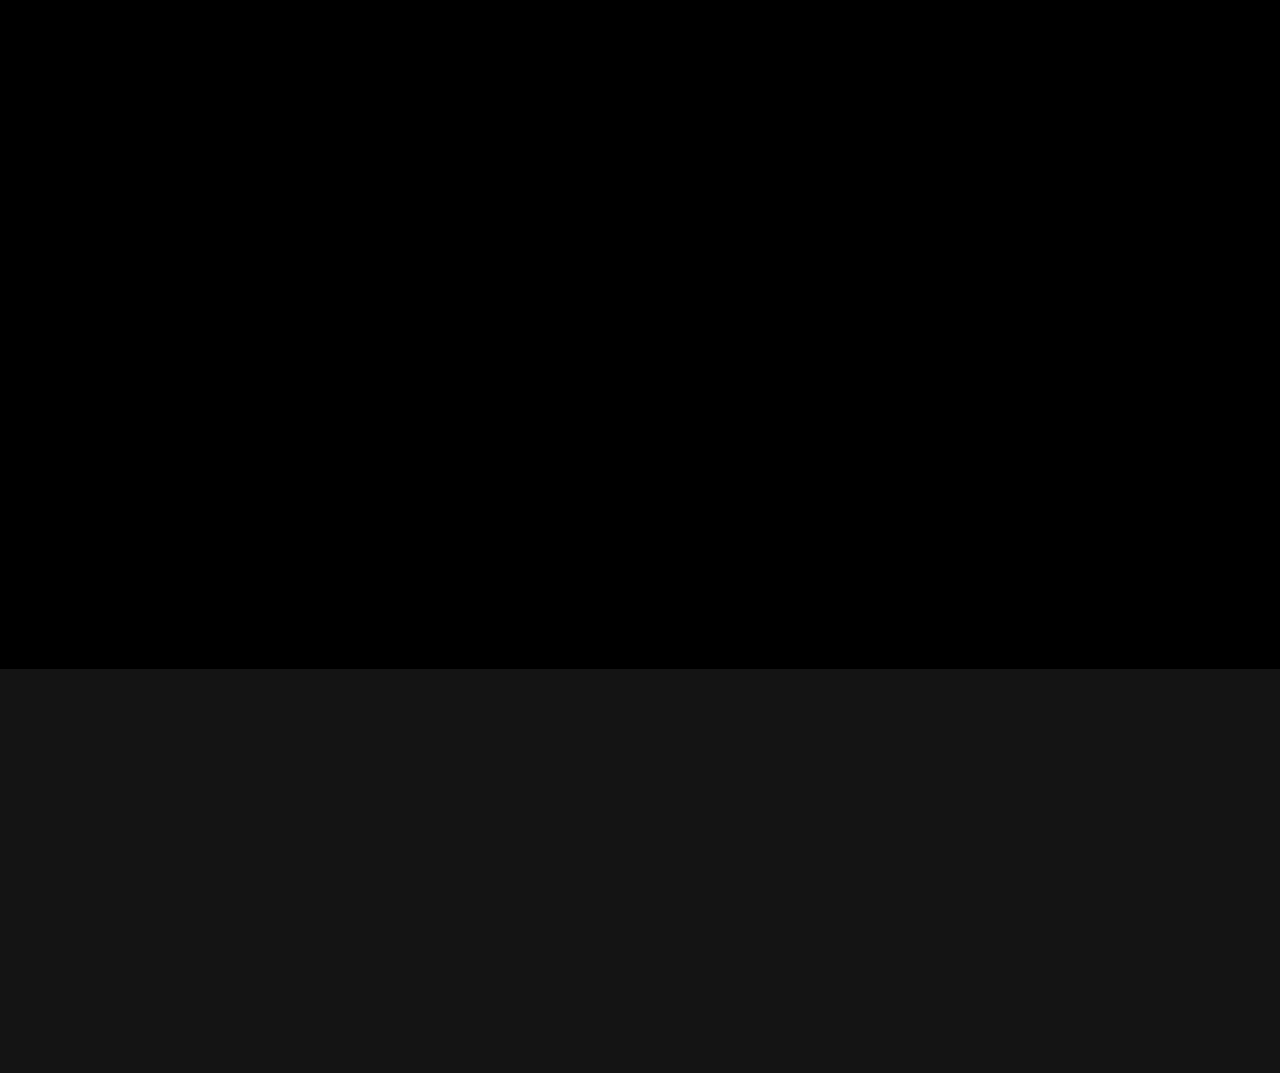
==== commit 640fcc43: "added new files" ====
--- a/index.html
+++ b/index.html
@@ -31,7 +31,7 @@
                         <a href="index.html" class="nav__link active-link">Home</a>
                     </li>
                     <li class="nav__item">
-                        <a href="contact.html" class="nav__link">About us</a>
+                        <a href="about.html" class="nav__link">About us</a>
                     </li>
                     <li class="nav__item">
                         <a href="blog.html" class="nav__link">Blog</a>
@@ -39,13 +39,7 @@
                     <li class="nav__item">
                         <a href="contact.html" class="nav__link">Contact</a>
                     </li>
-
                 </ul>
-                <button class="darklight" type="button" data-theme-toggle aria-label="Change to light theme">Change
-                    to
-                    light
-                    theme
-                </button>
                 <!--Close Button-->
                 <section class="nav__close" id="nav-close">
                     <i class="ri-close-line"></i>
@@ -331,6 +325,12 @@
                 <span class="footer__copy">
                     &#169; Copyright. All rights reserved
                 </span>
+                <span class="footer__link">
+                    <h5>sources</h5>
+                    <a href="https://codepen.io/alireza82/pen/poRqBOq">Dark/light mode |</a>
+                    <a href="https://css-irl.info/css-only-slide-up-caption-hover-effect/">Blog |</a>
+                    <a href="https://codepen.io/erlenmasson/pen/azVZXQ">Contact</a>
+                </span>
             </section>
         </section>
     </footer>
--- a/assets/css/styles.css
+++ b/assets/css/styles.css
@@ -38,17 +38,6 @@
   --curve: 40;
 }
 
-[data-theme="light"] {
-  --color-bg: #ffffff;
-  --color-fg: #000000;
-  --color-fga: rgb(119, 119, 119);
-}
-
-[data-theme="dark"] {
-  --color-bg: #000000;
-  --color-fg: #ffffff;
-}
-
 /*========== Responsive typography ==========*/
 @media screen and (min-width: 1152px) {
   :root {
@@ -73,29 +62,17 @@
   scroll-behavior: smooth;
 }
 
+body {
+  background-color: #000;
+}
+
 body,
 button,
 input {
   font-family: var(--body-font);
-  font-size: var(--normal-font-size);
   color: var(--text-color);
 }
 
-body {
-  background-color: var(--color-bg);
-  color: var(--color-fg);
-}
-
-.darklight {
-  padding: 0.5rem 1rem;
-  transition: all var(--global-transition-time) ease-in-out;
-  border-radius: 2rem;
-  cursor: pointer;
-  color: var(--color-fg);
-  background-color: transparent;
-  /* background-color: var(--color-bg); */
-  border: 0.25rem solid var(--color-fg);
-}
 
 button,
 input {
@@ -145,7 +122,6 @@
   text-align: center;
   font-size: var(--h1-font-size);
   margin-bottom: 1.5rem;
-  color: var(--color-fg);
 }
 
 main {
@@ -308,7 +284,6 @@
 
 .home__description {
   margin-bottom: 2rem;
-  color: var(--title-color);
 }
 
 .home__cards {
@@ -443,7 +418,6 @@
 .popular__title {
   font-size: var(--small-font-size);
   margin-bottom: .5rem;
-  color: var(--color-fg);
 }
 
 .popular__location {
@@ -479,9 +453,11 @@
   object-fit: cover;
   object-position: center;
 }
-.explore__data h2{
+
+.explore__data h2 {
   color: var(--title-color);
 }
+
 .explore__shadow {
   position: absolute;
   top: 0;
@@ -516,11 +492,6 @@
 
 .explore__name {
   font-size: var(--small-font-size);
-  color: var(--color-fg);
-}
-
-.explore__description {
-  color: var(--color-fga);
 }
 
 /*=============== JOIN ===============*/
@@ -549,7 +520,6 @@
 
 .join__button {
   cursor: pointer;
-  color: var(--color-fg)
 }
 
 .join__image {
@@ -654,8 +624,11 @@
   text-align: center;
 }
 
-.footer__description{
-  color: var(--title-color);
+.footer__link a{
+  font-size: var(--smaller-font-size);
+  color: var(--text-color-light);
+  text-align: center;
+  text-decoration: none;
 }
 
 /*=============== SCROLL BAR ===============*/
@@ -713,6 +686,7 @@
 
 /* For medium devices */
 @media screen and (min-width: 576px) {
+
   .home__container,
   .about__container,
   .explore__content,
@@ -773,6 +747,7 @@
 
 /* For large devices */
 @media screen and (min-width: 1023px) {
+
   .nav__close,
   .nav__toggle {
     display: none;
@@ -846,7 +821,6 @@
 
   .button {
     column-gap: 1.5rem;
-    color: var(--color-fg);
   }
 
   .about__container {
@@ -1046,6 +1020,7 @@
   max-width: 90%;
   margin: 0 auto;
   margin-top: 100px;
+  color: #fff;
 }
 
 label {
@@ -1071,7 +1046,11 @@
   text-align: left;
   resize: none;
   width: 90%;
-  border-color: rgba(255, 255, 255, 0)
+  border-color: rgba(255, 255, 255, 0);
+  font-family: var(--body-font);
+  text-align: center;
+  color: rgba(139, 139, 139, 0.5);
+  font-style: italic
 }
 
 .textarea:focus {
@@ -1112,7 +1091,7 @@
 
 ::-webkit-input-placeholder {
   text-align: center;
-  color: rgba(255, 255, 255, 0.4);
+  color: rgba(163, 163, 163, 0.4);
   font-style: italic;
   font-weight: 400;
 }
@@ -1168,76 +1147,93 @@
 }
 
 /* Styling about pagina */
-
-#about-section {
-  width: 100%;
-  height: auto;
+:root {
+  --bs-dark: #212529;
+}
+
+.theme-container {
+  width: 70px;
+  height: 70px;
+  border-radius: 50%;
+  position: fixed;
+  bottom: 20px;
+  right: 20px;
   display: flex;
-  justify-content: space-between;
+  justify-content: center;
   align-items: center;
-  padding: 80px 12%;
-}
-
-.about-left img {
-  width: 420px;
-  height: auto;
-  transform: translateY(50px);
-}
-
-.about-right {
-  width: 54%;
-}
-
-.about-right ul li {
-  display: flex;
+  transition: 0.5s;
+  z-index: 1000;
+}
+
+.theme-container:hover {
+  opacity: 0.8;
+}
+
+.shadow-dark {
+  background: linear-gradient(145deg, #23282c, #1e2125);
+  box-shadow: 17px 17px 23px #1a1d20,
+    -17px -17px 23px #282d32, inset 5px 5px 4px #1e2226,
+    inset -5px -5px 4px #24282c;
+}
+
+.shadow-light {
+  box-shadow: 7px 7px 15px -10px #bbcfda, -4px -4px 13px #ffffff,
+    inset 7px 7px 3px rgba(209, 217, 230, 0.35),
+    inset -11px -11px 3px rgba(255, 255, 255, 0.3)
+}
+
+@keyframes change {
+  0% {
+    transform: scale(1);
+  }
+
+  100% {
+    transform: scale(1.4);
+  }
+}
+
+.change {
+  animation-name: change;
+  animation-duration: 1s;
+  animation-direction: alternate;
+}
+
+.aboutp__container {
+  grid-template-columns: 600px 200px;
+  column-gap: 8.5rem;
+  padding-block: 1rem;
+}
+
+.aboutsection__title {
+  font-size: var(--h1-font-size);
+  margin-bottom: 1.5rem;
+  color: #777;
+}
+
+.aboutbutton {
+  background-color: hsla(0, 0%, 37%, 0.2);
+  padding: 1.25rem;
+  display: inline-flex;
   align-items: center;
-}
-
-.about-right h1 {
-  color: #e74d06;
-  font-size: 37px;
-  margin-bottom: 5px;
-}
-
-.about-right p {
-  color: #444;
-  line-height: 26px;
-  font-size: 15px;
-}
-
-.about-right .address {
-  margin: 25px 0;
-}
-
-.about-right .address ul li {
-  margin-bottom: 5px;
-}
-
-.address .address-logo {
-  margin-right: 15px;
-  color: #e74d06;
-}
-
-.address .saprater {
-  margin: 0 35px;
-}
-
-.about-right .expertise ul {
-  width: 80%;
-  display: flex;
-  align-items: center;
-  justify-content: space-between;
-}
-
-.expertise h3 {
-  margin-bottom: 10px;
-}
-
-.expertise .expertise-logo {
-  font-size: 19px;
-  margin-right: 10px;
-  color: #e74d06;
-}
+  column-gap: .5rem;
+  font-family: var(--second-font);
+  font-weight: var(--font-semi-bold);
+  backdrop-filter: blur(24px);
+  -webkit-backdrop-filter: blur(24px);
+  color: #777;
+}
+
+.aboutp__description {
+  margin-bottom: 2rem;
+}
+
+.aboutp__image img {
+  position: relative;
+  justify-self: center;
+  overflow: hidden;
+  margin-top: 190px;
+}
+
 
 /* Style skip link */
 .skip {
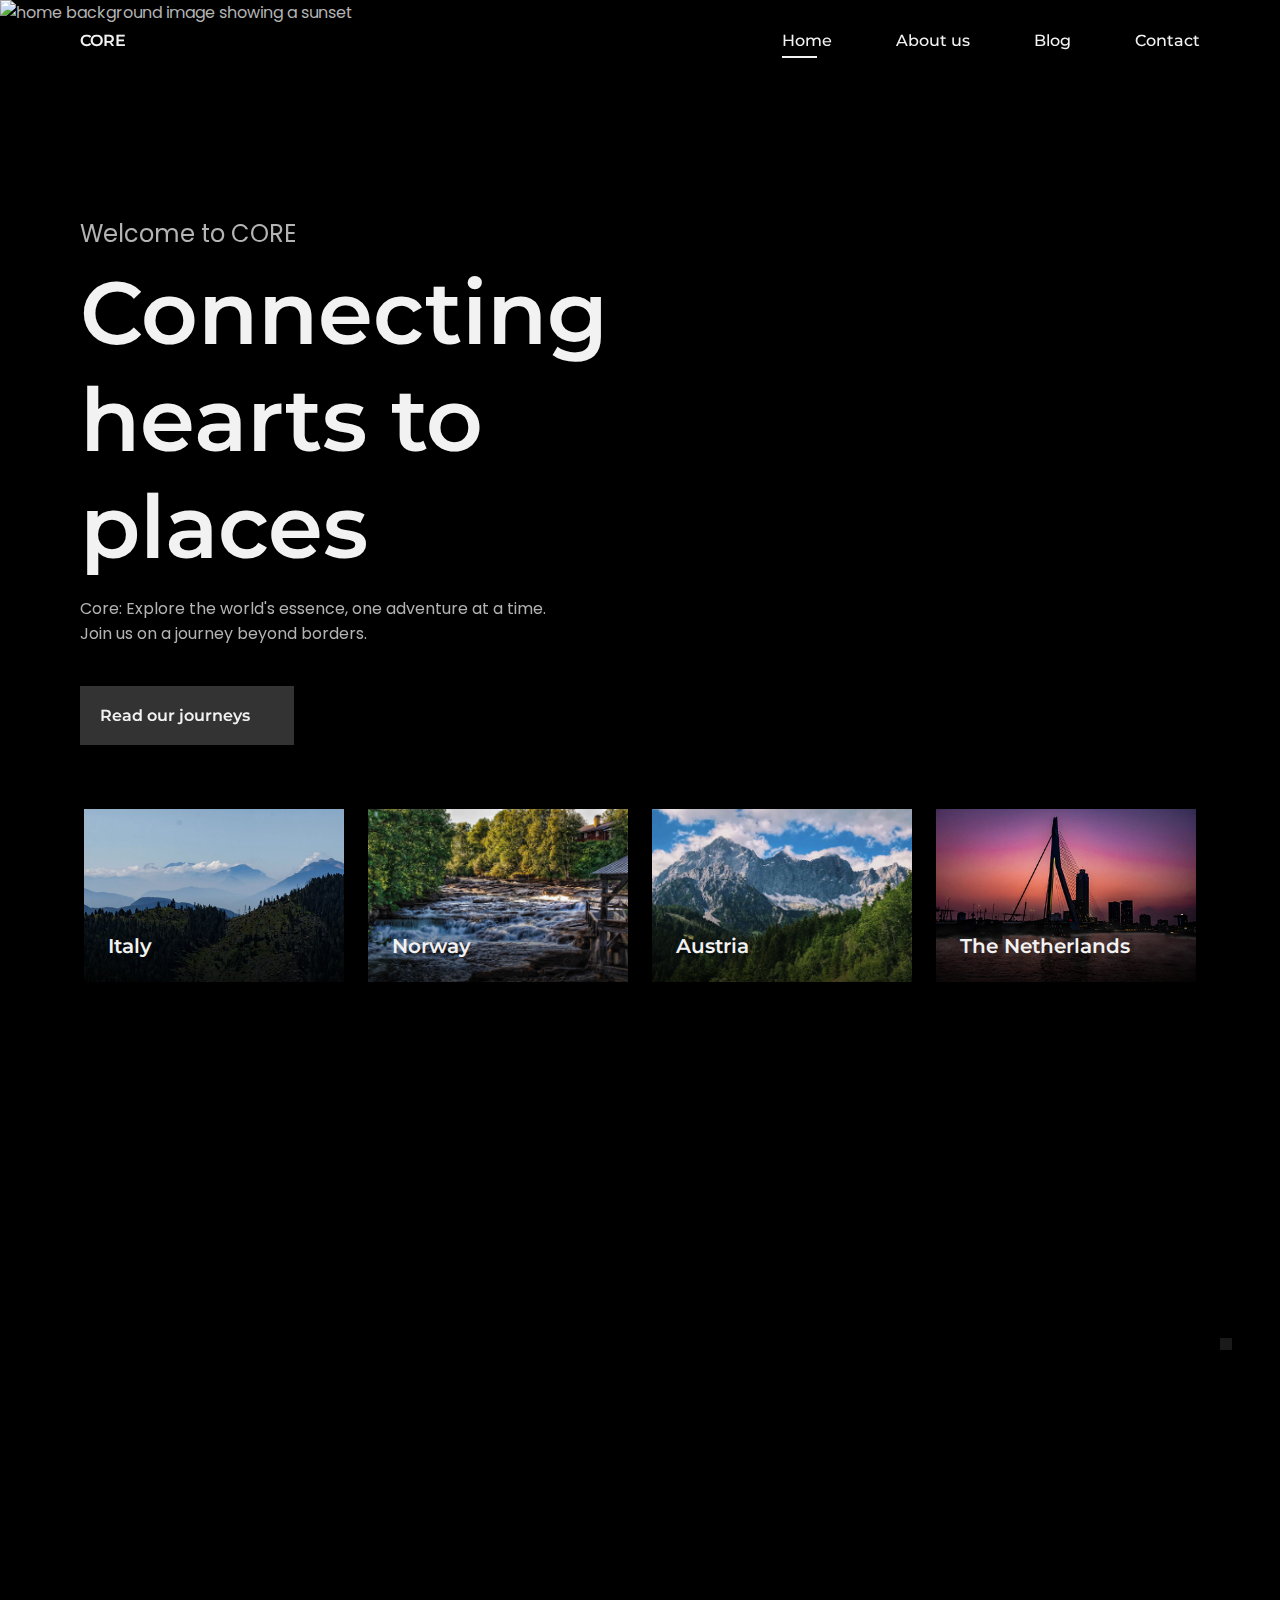
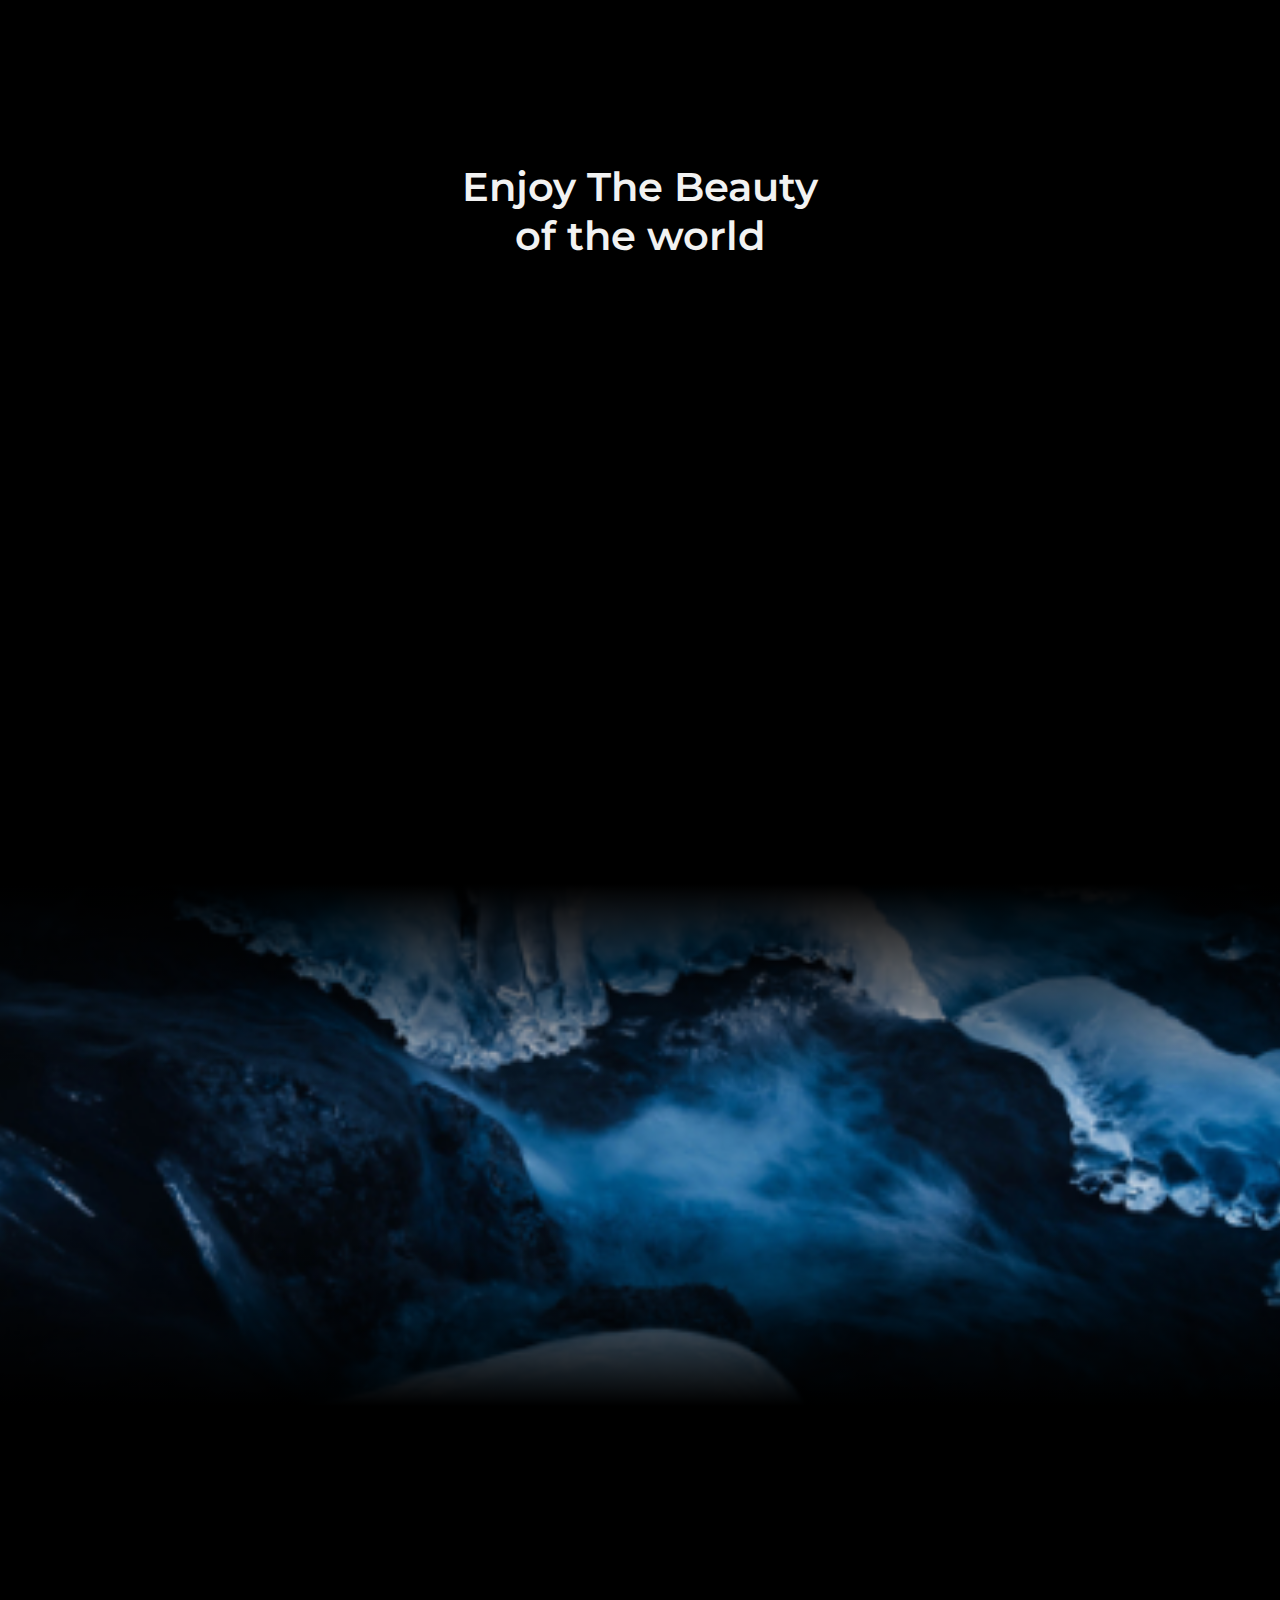
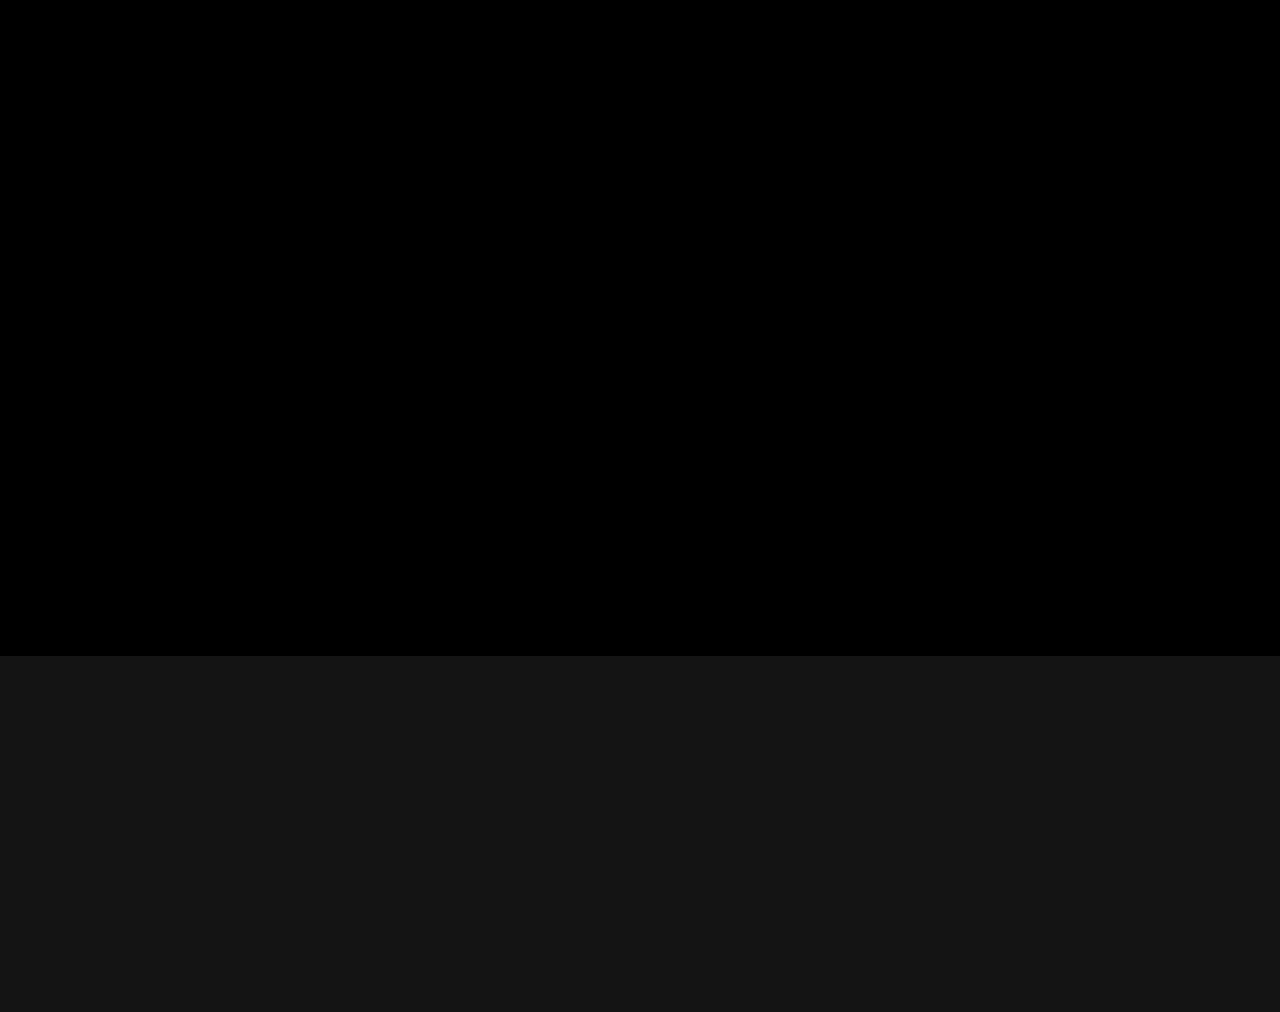
==== commit b431afc8: "added docs" ====
--- a/index.html
+++ b/index.html
@@ -14,7 +14,7 @@
     <!--=============== CSS ===============-->
     <link rel="stylesheet" href="assets/css/styles.css">
 
-    <title>Blog</title>
+    <title>CORE</title>
 </head>
 
 <body>
@@ -22,7 +22,7 @@
     <header class="header" id="header">
         <a href="#main" class="skip">Skip to main content</a>
         <nav class="nav container">
-            <a href="#" class="nav__logo">
+            <a href="index.html" class="nav__logo">
                 CORE
             </a>
             <section class="nav__menu" id="nav-menu">
@@ -58,13 +58,13 @@
         <!--==================== HOME ====================-->
         <section class="home section" id="home">
             <img src="assets/img/sunset1.jpg" alt="home background image showing a sunset" class="home__bg">
-            <section class="home__shadow"></section>
+            <div class="home__shadow"></div>
 
             <section class="home__container container grid">
                 <section class="home__data">
-                    <h3 class="home__subtitle">
+                    <p class="home__subtitle">
                         Welcome to CORE
-                    </h3>
+                    </p>
 
                     <h1 class="home__title">
                         Connecting hearts to places
@@ -85,26 +85,26 @@
                         <img src="assets/img/home-trees.jpg" alt="image showing a mountain with fog and trees"
                             class="home__card-img">
                         <h3 class="home__card-title">Italy</h3>
-                        <span class="home__card-shadow"></span>
+                        <div class="home__card-shadow"></div>
                     </section>
 
                     <section class="home__card">
                         <img src="assets/img/home-lake.jpg" alt="image showing a waterfall" class="home__card-img">
                         <h3 class="home__card-title">Norway</h3>
-                        <span class="home__card-shadow"></span>
+                        <div class="home__card-shadow"></div>
                     </section>
 
                     <section class="home__card">
                         <img src="assets/img/home-mountain.jpg" alt="image showing a mountain" class="home__card-img">
                         <h3 class="home__card-title">Austria</h3>
-                        <span class="home__card-shadow"></span>
+                        <div class="home__card-shadow"></div>
                     </section>
 
                     <section class="home__card">
                         <img src="assets/img/home-beach.jpg" alt="image showing the erasmusbrug during sunset"
                             class="home__card-img">
                         <h3 class="home__card-title">The Netherlands</h3>
-                        <span class="home__card-shadow"></span>
+                        <div class="home__card-shadow"></div>
                     </section>
                 </section>
             </section>
@@ -132,7 +132,7 @@
                 <article class="about__image">
                     <img src="assets/img/about-bumblebee.jpg" alt="image showing a bumblebee in a flower"
                         class="about__img">
-                    <article class="about__shadow"></article>
+                    <div class="about__shadow"></div>
                 </article>
             </article>
         </section>
@@ -144,54 +144,39 @@
                 of the world
             </h2>
 
-            <article class="popular__container container grid">
+            <section class="popular__container container grid">
                 <article class="popular__card">
-                    <article class="popular__image">
-                        <img src="assets/img/popular-churches.jpg" alt="image showing candles being lit in a church"
-                            class="popular__img">
-                        <article class="popular__shadow"></article>
-                    </article>
+                    <img src="assets/img/popular-churches.jpg" alt="image showing candles being lit in a church"
+                        class="popular__img">
+                    <div class="popular__shadow"></div>
                     <h2 class="popular__title">
                         St. Nicholas' Church
                     </h2>
-
-                    <article class="popular__location">
-                        <i class="ri-map-pin-2-line"></i>
-                        <span>Italy</span>
-                    </article>
+                    <i class="ri-map-pin-2-line"></i>
+                    <span>Italy</span>
                 </article>
 
                 <article class="popular__card">
-                    <article class="popular__image">
-                        <img src="assets/img/popular-castle.jpg" alt="image showing chairs and a window in a castle"
-                            class="popular__img">
-                        <article class="popular__shadow"></article>
-                    </article>
+                    <img src="assets/img/popular-castle.jpg" alt="image showing chairs and a window in a castle"
+                        class="popular__img">
+                    <div class="popular__shadow"></div>
                     <h2 class="popular__title">
                         Hohenzollern Castle
                     </h2>
-
-                    <article class="popular__location">
-                        <i class="ri-map-pin-2-line"></i>
-                        <span>Germany</span>
-                    </article>
+                    <i class="ri-map-pin-2-line"></i>
+                    <span>Germany</span>
                 </article>
 
                 <article class="popular__card">
-                    <article class="popular__image">
-                        <img src="assets/img/popular-lake.jpg" alt="image showing a waterfall" class="popular__img">
-                        <article class="popular__shadow"></article>
-                    </article>
+                    <img src="assets/img/popular-lake.jpg" alt="image showing a waterfall" class="popular__img">
+                    <div class="popular__shadow"></div>
                     <h2 class="popular__title">
                         Waterfall
                     </h2>
-
-                    <article class="popular__location">
-                        <i class="ri-map-pin-2-line"></i>
-                        <span>Austria</span>
-                    </article>
-                </article>
-            </article>
+                    <i class="ri-map-pin-2-line"></i>
+                    <span>Austria</span>
+                </article>
+            </section>
         </section>
 
         <!--==================== EXPLORE ====================-->
@@ -200,7 +185,7 @@
                 <article class="explore__image">
                     <img src="assets/img/explore-ice.jpg" alt="image showing a stream of water with frozen ice"
                         class="explore__img">
-                    <article class="explore__shadow"></article>
+                    <div class="explore__shadow"></div>
                 </article>
 
                 <article class="explore__content container grid">
@@ -252,14 +237,14 @@
                 <article class="join__image">
                     <img src="assets/img/join-church.jpg" alt="picture of a white chirch with red accents in a forest"
                         class="join__img">
-                    <article class="join__shadow"></article>
+                    <div class="join__shadow"></div>
                 </article>
             </article>
         </section>
     </main>
 
     <!--==================== FOOTER ====================-->
-    <footer class="footer">
+    <footer>
         <section class="footer__container container grid">
             <section class="footer__content grid">
                 <section>
@@ -276,7 +261,7 @@
 
                         <ul class="footer__links">
                             <li>
-                                <a href="" class="footer__link">Blog</a>
+                                <a href="blog.html" class="footer__link">Blog</a>
                             </li>
                         </ul>
                     </section>
@@ -286,7 +271,7 @@
 
                         <ul class="footer__links">
                             <li>
-                                <a href="" class="footer__link">About us</a>
+                                <a href="about.html" class="footer__link">About us</a>
                             </li>
                         </ul>
                     </section>
@@ -325,12 +310,12 @@
                 <span class="footer__copy">
                     &#169; Copyright. All rights reserved
                 </span>
-                <span class="footer__link">
+                <article class="footer__link">
                     <h5>sources</h5>
                     <a href="https://codepen.io/alireza82/pen/poRqBOq">Dark/light mode |</a>
                     <a href="https://css-irl.info/css-only-slide-up-caption-hover-effect/">Blog |</a>
                     <a href="https://codepen.io/erlenmasson/pen/azVZXQ">Contact</a>
-                </span>
+                </article>
             </section>
         </section>
     </footer>
--- a/assets/css/styles.css
+++ b/assets/css/styles.css
@@ -394,12 +394,6 @@
   row-gap: 2.5rem;
 }
 
-.popular__image {
-  position: relative;
-  overflow: hidden;
-  margin-bottom: 1rem;
-}
-
 .popular__img {
   transition: transform .4s;
 }
@@ -418,19 +412,6 @@
 .popular__title {
   font-size: var(--small-font-size);
   margin-bottom: .5rem;
-}
-
-.popular__location {
-  display: inline-flex;
-  align-items: center;
-  column-gap: .25rem;
-  font-size: var(--small-font-size);
-  font-family: var(--second-font);
-  font-weight: 500;
-}
-
-.popular__location i {
-  font-size: 1rem;
 }
 
 .popular__image:hover .popular__img {
@@ -549,7 +530,7 @@
 }
 
 /*=============== FOOTER ===============*/
-.footer {
+footer {
   padding-block: 2.5rem;
   background-color: var(--container-color);
 }
@@ -624,7 +605,7 @@
   text-align: center;
 }
 
-.footer__link a{
+.footer__link a {
   font-size: var(--smaller-font-size);
   color: var(--text-color-light);
   text-align: center;
